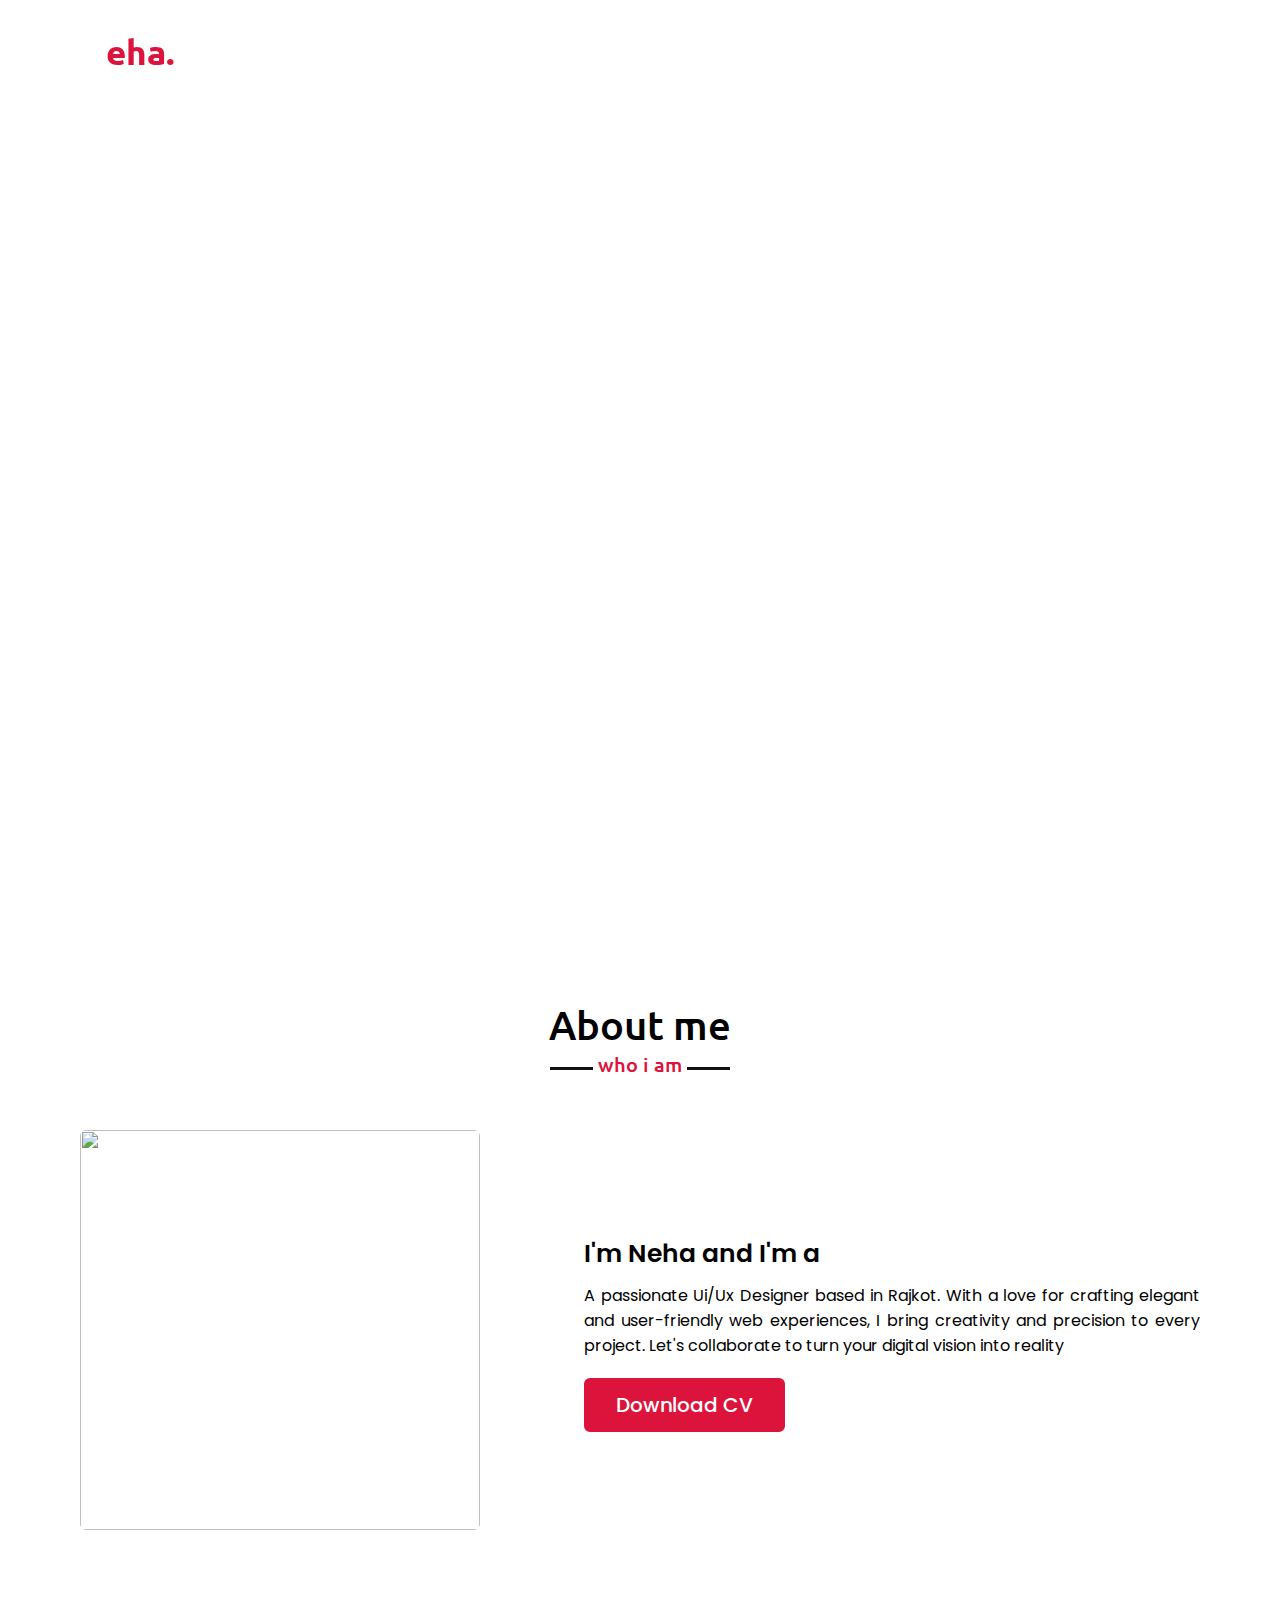
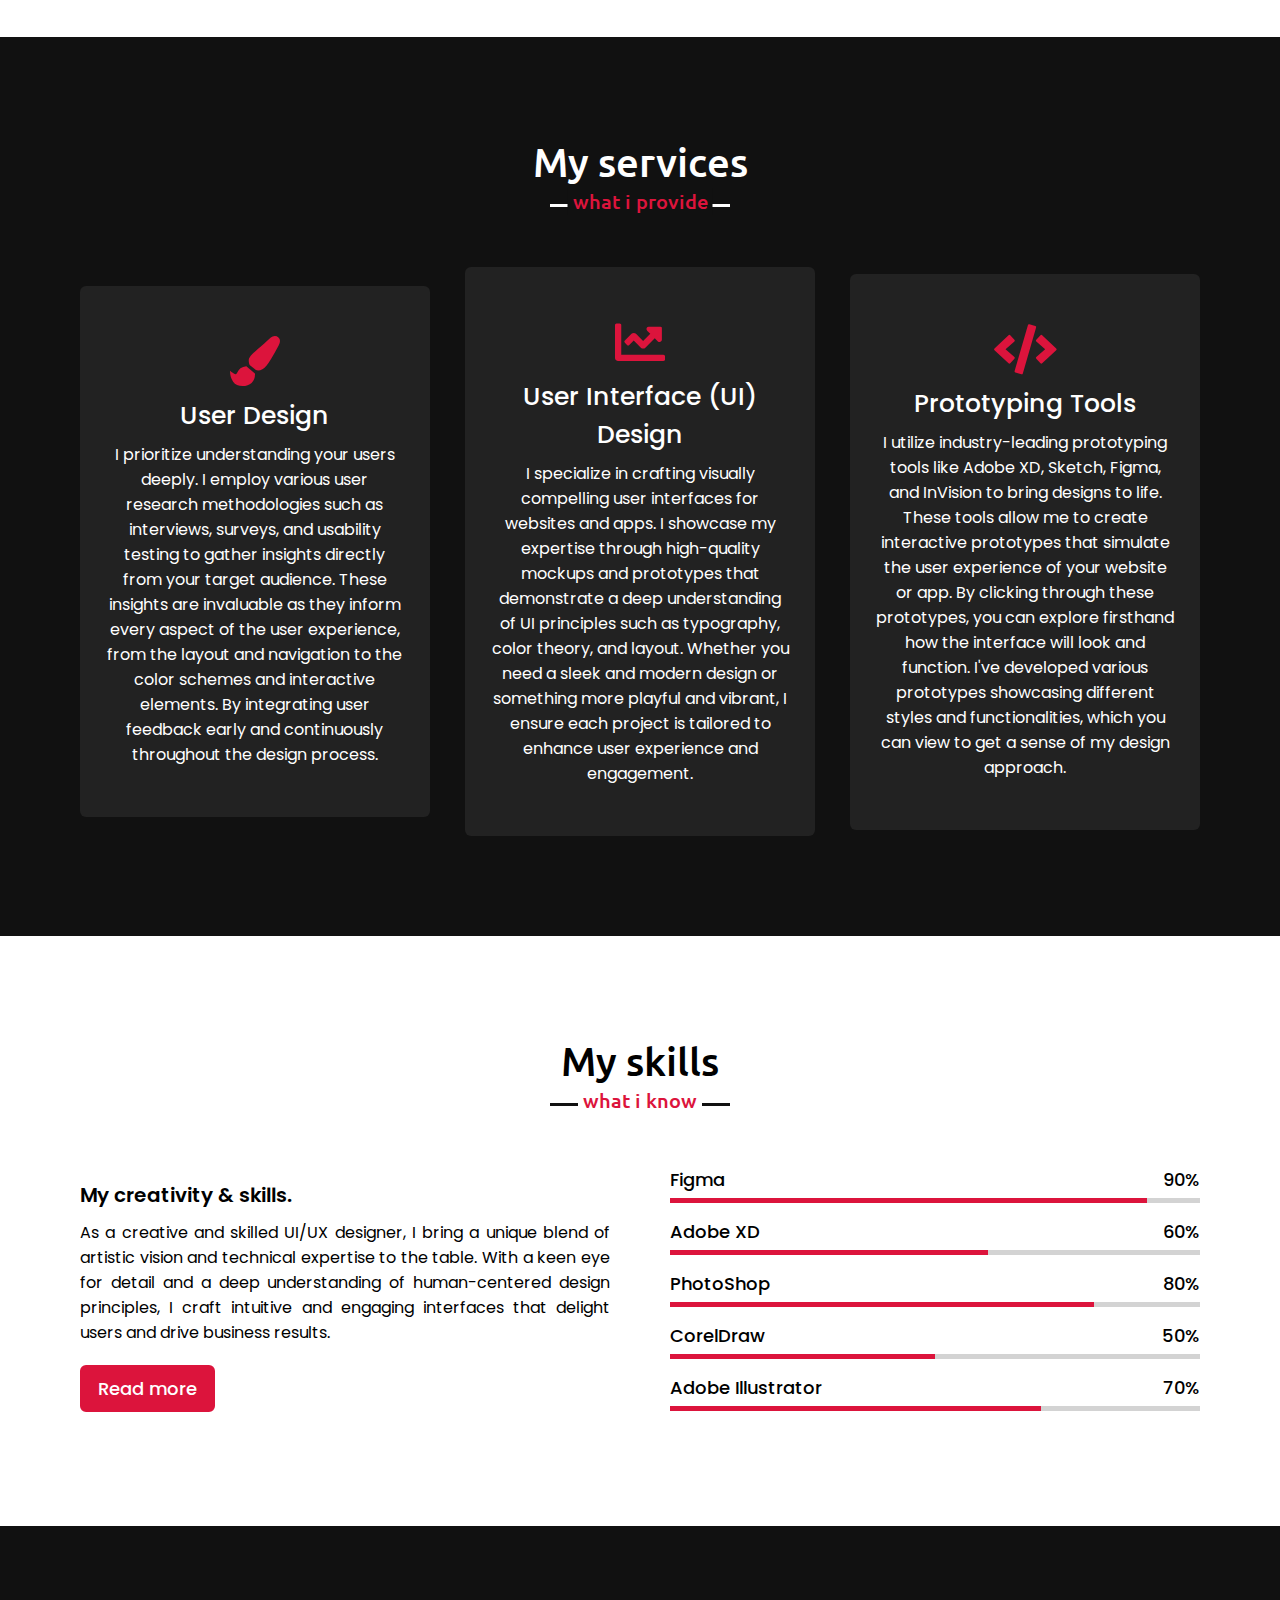
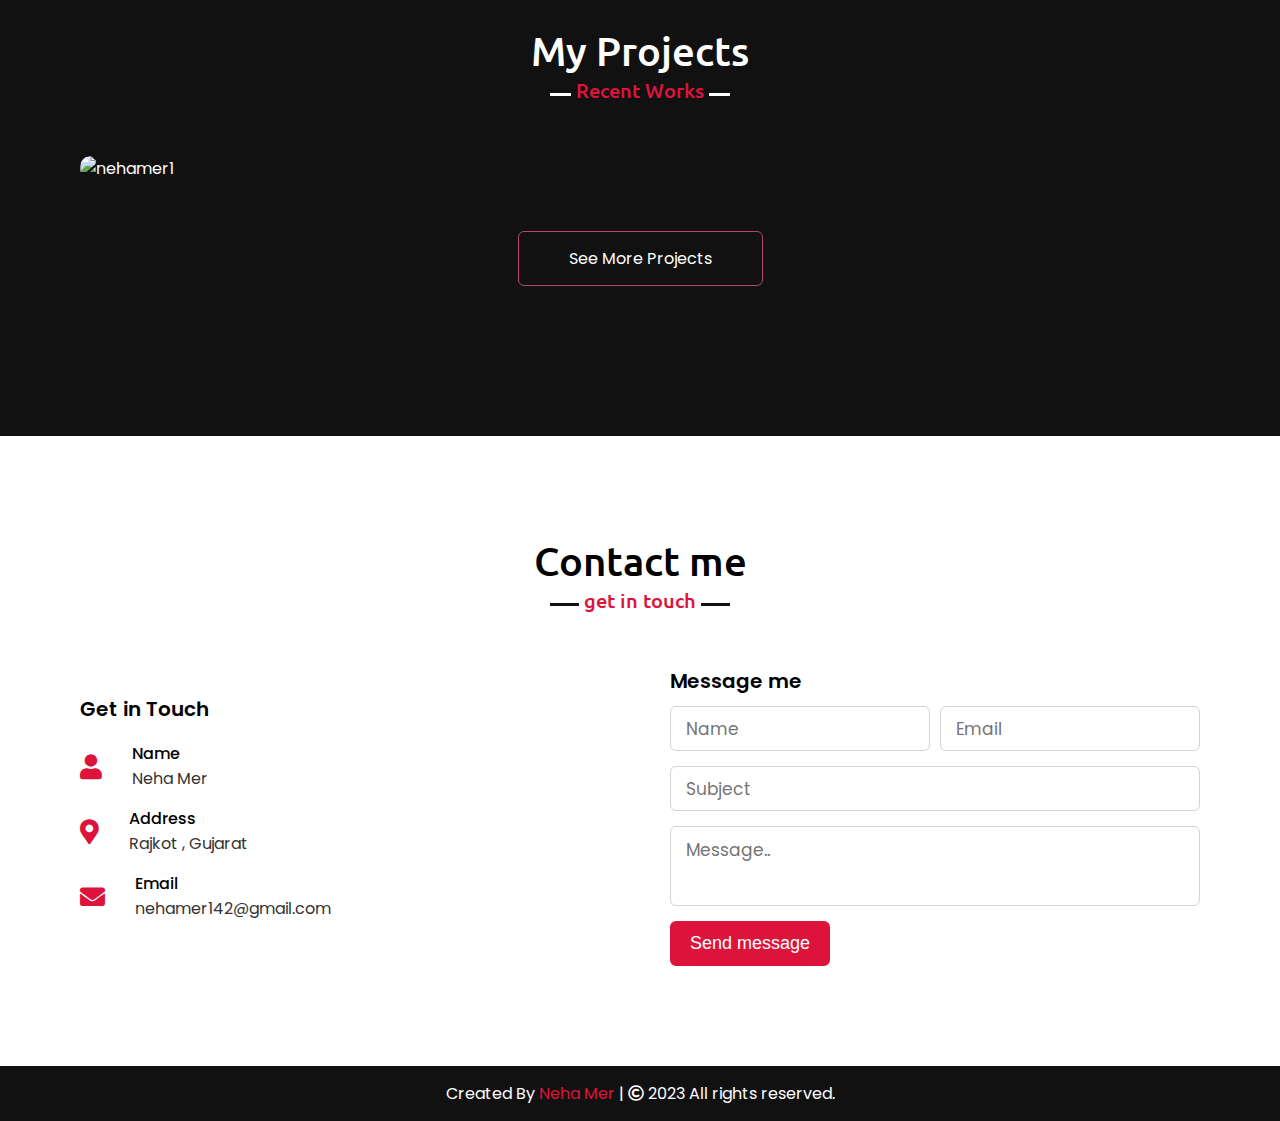
==== index.html @ 65803ea8 "UPLOAD FILES" ====
<!DOCTYPE html>
<html lang="en">
<head>
    <meta charset="UTF-8">
    <meta name="viewport" content="width=device-width, initial-scale=1.0">
    <title>Personal Portfolio Website</title>
    <link rel="stylesheet" href="style.css">
    <link rel="stylesheet" href="https://cdnjs.cloudflare.com/ajax/libs/font-awesome/5.15.3/css/all.min.css"/>
    <script src="https://code.jquery.com/jquery-3.5.1.min.js"></script>
    <script src="https://cdnjs.cloudflare.com/ajax/libs/typed.js/2.0.11/typed.min.js"></script>
    <script src="https://cdnjs.cloudflare.com/ajax/libs/waypoints/4.0.1/jquery.waypoints.min.js"></script>
    <script src="https://cdnjs.cloudflare.com/ajax/libs/OwlCarousel2/2.3.4/owl.carousel.min.js"></script>
    <link rel="stylesheet" href="https://cdnjs.cloudflare.com/ajax/libs/OwlCarousel2/2.3.4/assets/owl.carousel.min.css"/>

</head>
<body>
    <div class="scroll-up-btn">
        <i class="fas fa-angle-up"></i>
    </div>
    <nav class="navbar">
        <div class="max-width">
            <div class="logo"><a href="#">N<span>eha.</span></a></div>
            <ul class="menu">
                <li><a href="#home" class="menu-btn">Home</a></li>
                <li><a href="#about" class="menu-btn">About</a></li>
                <li><a href="#services" class="menu-btn">Services</a></li>
                <li><a href="#skills" class="menu-btn">Skills</a></li>
                <li><a href="#teams" class="menu-btn">Projects</a></li>
                <li><a href="#contact" class="menu-btn">Contact</a></li>
            </ul>
            <div class="menu-btn">
                <i class="fas fa-bars"></i>
            </div>
        </div>
    </nav>

    <!-- home section start -->
    <section class="home" id="home">
        <div class="max-width">
            <div class="home-content">
                <div class="text-1">Hello, my name is</div>
                <div class="text-2">Neha Mer</div>
                <div class="text-3">And I'm a <span class="typing"></span></div>
                <!-- <a href="#">Hire me</a> -->
            </div>
        </div>
    </section>

    <!-- about section start -->
    <section class="about" id="about">
        <div class="max-width">
            <h2 class="title">About me</h2>
            <div class="about-content">
                <div class="column left">
                    <img src="images/NEHA-PROFILE.jpg" alt="">
                </div>
                <div class="column right">
                    <div class="text">I'm Neha and I'm a <span class="typing-2"></span></div>
                    <p>A passionate Ui/Ux Designer based in Rajkot. With a love for crafting elegant and user-friendly web experiences, I bring creativity and precision to every project. Let's collaborate to turn your digital vision
                        into reality</p>
                    <a href="images/NEHA_MER-PROFILE.pdf">Download CV</a>
                </div>
            </div>
        </div>
    </section>

    <!-- services section start -->
    <section class="services" id="services">
        <div class="max-width">
            <h2 class="title">My services</h2>
            <div class="serv-content">
                <div class="card">
                    <div class="box">
                        <i class="fas fa-paint-brush"></i>
                        <div class="text">User Design</div>
                        <p>I prioritize understanding your users deeply. I employ various user research methodologies such as interviews, surveys, 
                            and usability testing to gather insights directly from your target audience. 
                            These insights are invaluable as they inform every aspect of the user experience,
                             from the layout and navigation to the color schemes and interactive elements. By integrating user feedback early and continuously throughout the design process.</p>
                    </div>
                </div>
                <div class="card">
                    <div class="box">
                        <i class="fas fa-chart-line"></i>
                        <div class="text">User Interface (UI) Design</div>
                        <p>I specialize in crafting visually compelling user interfaces for websites and apps. I showcase my expertise through high-quality mockups and prototypes that demonstrate a deep understanding of UI principles such as typography, color theory, and layout. Whether you need a sleek and modern design or something more playful and vibrant, I ensure each project is tailored to enhance user experience and engagement. </p>
                    </div>
                </div>
                <div class="card">
                    <div class="box">
                        <i class="fas fa-code"></i>
                        <div class="text">Prototyping Tools</div>
                        <p> I utilize industry-leading prototyping tools like Adobe XD, Sketch, Figma, and InVision to bring designs to life. These tools allow me to create interactive prototypes that simulate the user experience of your website or app.
                            By clicking through these prototypes, you can explore firsthand how the interface will look and function. I've developed various prototypes showcasing different styles and functionalities, which you can view to get a sense of my design approach.</p>
                    </div>
                </div>
               </div>
            </div>
        </div>
    </section>

    <!-- skills section start -->
    <section class="skills" id="skills">
        <div class="max-width">
            <h2 class="title">My skills</h2>
            <div class="skills-content">
                <div class="column left">
                    <div class="text">My creativity & skills.</div>
                    <p>As a creative and skilled UI/UX designer, I bring a unique blend of artistic vision and technical expertise to the table. With a keen eye for detail and a deep understanding of human-centered design principles, I craft intuitive and engaging interfaces that delight users and drive business results.</p>
                    <a href="#">Read more</a>
                </div> 
                <div class="column right">
                    <div class="bars">
                        <div class="info">
                            <span>Figma</span>
                            <span>90%</span>
                        </div>
                        <div class="line html"></div>
                    </div>
                    <div class="bars">
                        <div class="info">
                            <span>Adobe XD</span>
                            <span>60%</span>
                        </div>
                        <div class="line css"></div>
                    </div>
                    <div class="bars">
                        <div class="info">
                            <span>PhotoShop</span>
                            <span>80%</span>
                        </div>
                        <div class="line js"></div>
                    </div>
                    <div class="bars">
                        <div class="info">
                            <span>CorelDraw</span>
                            <span>50%</span>
                        </div>
                        <div class="line php"></div>
                    </div>
                    <div class="bars">
                        <div class="info">
                            <span>Adobe Illustrator</span>
                            <span>70%</span>
                        </div>
                        <div class="line mysql"></div>
                    </div>
                </div>
            </div>
        </div>
    </section>

    <!-- project section start -->
      <section class="teams" id="teams">
        <div class="max-width">
            <h2 class="title">My Projects</h2>
            <!-- <div class="carousel owl-carousel">
                <div class="card">
                    <div class="box">
                        <img src="images/school.jpeg" alt="">
                        <div class="text">School Website Template</div>
                        <p>Click Here to show project.</p>
                    </div>
                </div>
                <div class="card">
                    <div class="box">
                        <img src="images/Homechef.jpeg" alt="">
                        <div class="text">HomeChef Mobile App</div>
                        <p>Click Here to show project.</p>
                    </div>
                </div>
                <div class="card">
                    <div class="box">
                        <img src="images/weather.jpeg" alt="">
                        <div class="text">Weather Mobile App</div>
                        <p>Click Here to show project.</p>
                    </div>
                </div>

                <div class="card">
                    <div class="box">
                        <img src="images/travel.jpeg" alt="">
                        <div class="text">Travelog Website Design</div>
                        <p>Click Here to show project.</p>
                    </div>
                </div>

                <div class="card">
                    <div class="box">
                        <img src="images/insta M.jpeg" alt="">
                        <div class="text">Instagram Clone Mobile App</div>
                        <p>Click Here to show project.</p>
                    </div>
                </div>

                <div class="card">
                    <div class="box">
                        <img src="images/file_Mockup.jpeg" alt="">
                        <div class="text">File Manager Mobile App</div>
                        <p>Click Here to show project.</p>
                    </div>
                </div>

                <div class="card">
                    <div class="box">
                        <img src="images/landingpage.jpeg" alt="">
                        <div class="text">Travel Landing Page</div>
                        <p>Click Here to show project.</p>
                    </div>
                </div> -->


                <div class="work-list">
                    <div class="work">
                        <img src="images/PORT/BUSINESSCARD.png" alt="nehamer1">
                        <div class="layer">
                            <h3><a href="Projects.html"></a> PHOTOSHOP PROJECTS</h3>
                           
                        </div>
                    </div>
                    <div class="work">
                        <img src="images/PORT/ILL/CANADA.png" alt="">
                        <div class="layer">
                            <h3><a href="Projects.html"></a>ADOBE ILLUSTRATOR PROJECTS</h3>
                            
                        </div>
                    </div>
                    <div class="work">
                        <img src="images/file_Mockup.jpeg" alt="">
                        <div class="layer">
                            <h3><a href="Projects.html"></a>FIGMA PROJECTS </h3>
                            
                        </div>
                    </div>
                </div>
                <a href="Projects.html" target="_blank" class="btn">See More Projects</a>
            </div>
                
               
            </div>
        </div>
    </section>  

    <!-- contact section start -->
    <section class="contact" id="contact">
        <div class="max-width">
            <h2 class="title">Contact me</h2>
            <div class="contact-content">
                <div class="column left">
                    <div class="text">Get in Touch</div>
                    <!-- <p>Lorem, ipsum dolor sit amet consectetur adipisicing elit. Dignissimos harum corporis fuga corrupti. Doloribus quis soluta nesciunt veritatis vitae nobis?</p> -->
                    <div class="icons">
                        <div class="row">
                            <i class="fas fa-user"></i>
                            <div class="info">
                                <div class="head">Name</div>
                                <div class="sub-title">Neha Mer</div>
                            </div>
                        </div>
                        <div class="row">
                            <i class="fas fa-map-marker-alt"></i>
                            <div class="info">
                                <div class="head">Address</div>
                                <div class="sub-title">Rajkot , Gujarat</div>
                            </div>
                        </div>
                        <div class="row">
                            <i class="fas fa-envelope"></i>
                            <div class="info">
                                <div class="head">Email</div>
                                <div class="sub-title">nehamer142@gmail.com</div>
                            </div>
                        </div>
                    </div>
                </div>
                <div class="column right">
                    <div class="text">Message me</div>
                    <form name="submit-to-google-sheet">
                        <div class="fields">
                            <div class="field name">
                                <input type="text" name="name" placeholder="Name" required>
                            </div>
                            <div class="field email">
                                <input type="email" name="email" placeholder="Email" required>
                            </div>
                        </div>
                        <div class="field">
                            <input type="text" name="subject" placeholder="Subject" required>
                        </div>
                        <div class="field textarea">
                            <textarea name="msg" cols="30" rows="10" placeholder="Message.." required></textarea>
                        </div>
                        <div class="button-area">
                            <button type="submit">Send message</button>
                        </div>
                    </form>
                </div>
            </div>
        </div>
    </section>

    <!-- footer section start -->
    <footer>
        <span>Created By <a href="">Neha Mer</a> | <span class="far fa-copyright"></span> 2023 All rights reserved.</span>
    </footer>

    <script src="script.js"></script>
    <script>
        const scriptURL = 'https://script.google.com/macros/s/AKfycbx9KCAohNTqaZGosoQh_d7rywT_AVhth2XgjEk4Aojrrw5KRlVDUwR_ruDy-Goc1YJQIQ/exec'
        const form = document.forms['submit-to-google-sheet']
      
        form.addEventListener('submit', e => {
          e.preventDefault()
          fetch(scriptURL, { method: 'POST', body: new FormData(form)})
            .then(response => console.log('Success!', response))
            .catch(error => console.error('Error!', error.message))
        })
      </script>
</body>
</html>
---- style.css ----
/*  import google fonts */
@import url('https://fonts.googleapis.com/css2?family=Poppins:wght@400;500;600;700&family=Ubuntu:wght@400;500;700&display=swap');

*{
    margin: 0;
    padding: 0;
    box-sizing: border-box;
    text-decoration: none;
}
html{
    scroll-behavior: smooth;
}

/* custom scroll bar */
::-webkit-scrollbar {
    width: 10px;
}
::-webkit-scrollbar-track {
    background: #f1f1f1;
}
::-webkit-scrollbar-thumb {
    background: #888;
}

::-webkit-scrollbar-thumb:hover {
    background: #555;
}

/* all similar content styling codes */
section{
    padding: 100px 0;
}
.max-width{
    max-width: 1300px;
    padding: 0 80px;
    margin: auto;
}
.about, .services, .skills, .teams, .contact, footer{
    font-family: 'Poppins', sans-serif;
}
.about .about-content,
.services .serv-content,
.skills .skills-content,
.contact .contact-content{
    display: flex;
    flex-wrap: wrap;
    align-items: center;
    justify-content: space-between;
}
section .title{
    position: relative;
    text-align: center;
    font-size: 40px;
    font-weight: 500;
    margin-bottom: 60px;
    padding-bottom: 20px;
    font-family: 'Ubuntu', sans-serif;
}




section .ttitle{
    position: relative;
    text-align: center;
    font-size: 40px;
    font-weight: 500;
    margin-bottom: 60px;
    padding-bottom: 20px;
    padding-top: 50px;
    font-family: 'Ubuntu', sans-serif;
}



section .title::before{
    content: "";
    position: absolute;
    bottom: 0px;
    left: 50%;
    width: 180px;
    height: 3px;
    background: #111;
    transform: translateX(-50%);
}
section .title::after{
    position: absolute;
    bottom: -8px;
    left: 50%;
    font-size: 20px;
    color: crimson;
    padding: 0 5px;
    background: #fff;
    transform: translateX(-50%);
}

/* navbar styling */
.navbar{
    position: fixed;
    width: 100%;
    z-index: 999;
    padding: 30px 0;
    font-family: 'Ubuntu', sans-serif;
    transition: all 0.3s ease;
}
.navbar.sticky{
    padding: 15px 0;
    background: crimson;
}
.navbar .max-width{
    display: flex;
    align-items: center;
    justify-content: space-between;
}
.navbar .logo a{
    color: #fff;
    font-size: 35px;
    font-weight: 600;
}
.navbar .logo a span{
    color: crimson;
    transition: all 0.3s ease;
}
.navbar.sticky .logo a span{
    color: #fff;
}
.navbar .menu li{
    list-style: none;
    display: inline-block;
}
.navbar .menu li a{
    display: block;
    color: #fff;
    font-size: 18px;
    font-weight: 500;
    margin-left: 25px;
    transition: color 0.3s ease;
}
.navbar .menu li a:hover{
    color: crimson;
}
.navbar.sticky .menu li a:hover{
    color: #fff;
}

/* menu btn styling */
.menu-btn{
    color: #fff;
    font-size: 23px;
    cursor: pointer;
    display: none;
}
.scroll-up-btn{
    position: fixed;
    height: 45px;
    width: 42px;
    background: crimson;
    right: 30px;
    bottom: 10px;
    text-align: center;
    line-height: 45px;
    color: #fff;
    z-index: 9999;
    font-size: 30px;
    border-radius: 6px;
    border-bottom-width: 2px;
    cursor: pointer;
    opacity: 0;
    pointer-events: none;
    transition: all 0.3s ease;
}
.scroll-up-btn.show{
    bottom: 30px;
    opacity: 1;
    pointer-events: auto;
}
.scroll-up-btn:hover{
    filter: brightness(90%);
}


/* home section styling */
.home{
    display: flex;
    background: url("images/NEHA\ FULL-BACK.jpg") no-repeat center;
    height: 100vh;
    color: #fff;
    min-height: 500px;
    background-size: cover;
    background-attachment: fixed;
    font-family: 'Ubuntu', sans-serif;
}




.phome{

    background-color: #000000;
 
    color: #000000;
    
    background-size: cover;
 
    font-family: 'Ubuntu', sans-serif;
}






.home .max-width{
  width: 100%;
  display: flex;
}
.home .max-width .row{
  margin-right: 0;
}
.home .home-content .text-1{
    font-size: 27px;
}
.home .home-content .text-2{
    font-size: 75px;
    font-weight: 600;
    margin-left: -3px;
}
.home .home-content .text-3{
    font-size: 40px;
    margin: 5px 0;
}
.home .home-content .text-3 span{
    color: crimson;
    font-weight: 500;
}
.home .home-content a{
    display: inline-block;
    background: crimson;
    color: #fff;
    font-size: 25px;
    padding: 12px 36px;
    margin-top: 20px;
    font-weight: 400;
    border-radius: 6px;
    border: 2px solid crimson;
    transition: all 0.3s ease;
}
.home .home-content a:hover{
    color: crimson;
    background: none;
}

/* about section styling */
.about .title::after{
    content: "who i am";
}
.about .about-content .left{
    width: 45%;
}
.about .about-content .left img{
    height: 400px;
    width: 400px;
    object-fit: cover;
    border-radius: 6px;
}
.about .about-content .right{
    width: 55%;
}
.about .about-content .right .text{
    font-size: 25px;
    font-weight: 600;
    margin-bottom: 10px;
}
.about .about-content .right .text span{
    color: crimson;
}
.about .about-content .right p{
    text-align: justify;
}
.about .about-content .right a{
    display: inline-block;
    background: crimson;
    color: #fff;
    font-size: 20px;
    font-weight: 500;
    padding: 10px 30px;
    margin-top: 20px;
    border-radius: 6px;
    border: 2px solid crimson;
    transition: all 0.3s ease;
}
.about .about-content .right a:hover{
    color: crimson;
    background: none;
}

/* services section styling */
.services, .teams{
    color:#fff;
    background: #111;
}
.services .title::before,
.teams .title::before{
    background: #fff;
}
.services .title::after,
.teams .title::after{
    background: #111;
    content: "what i provide";
}
.services .serv-content .card{
    width: calc(33% - 20px);
    background: #222;
    text-align: center;
    border-radius: 6px;
    padding: 50px 25px;
    cursor: pointer;
    transition: all 0.3s ease;
}
.services .serv-content .card:hover{
    background: crimson;
}
.services .serv-content .card .box{
    transition: all 0.3s ease;
}
.services .serv-content .card:hover .box{
    transform: scale(1.05);
}
.services .serv-content .card i{
    font-size: 50px;
    color: crimson;
    transition: color 0.3s ease;
}
.services .serv-content .card:hover i{
    color: #fff;
}
.services .serv-content .card .text{
    font-size: 25px;
    font-weight: 500;
    margin: 10px 0 7px 0;
}

/* skills section styling */

.skills .title::after{
    content: "what i know";
}
.skills .skills-content .column{
    width: calc(50% - 30px);
}
.skills .skills-content .left .text{
    font-size: 20px;
    font-weight: 600;
    margin-bottom: 10px;
}
.skills .skills-content .left p{
    text-align: justify;
}
.skills .skills-content .left a{
    display: inline-block;
    background: crimson;
    color: #fff;
    font-size: 18px;
    font-weight: 500;
    padding: 8px 16px;
    margin-top: 20px;
    border-radius: 6px;
    border: 2px solid crimson;
    transition: all 0.3s ease;
}
.skills .skills-content .left a:hover{
    color: crimson;
    background: none;
}
.skills .skills-content .right .bars{
    margin-bottom: 15px;
}
.skills .skills-content .right .info{
    display: flex;
    margin-bottom: 5px;
    align-items: center;
    justify-content: space-between;
}
.skills .skills-content .right span{
    font-weight: 500;
    font-size: 18px;
}
.skills .skills-content .right .line{
    height: 5px;
    width: 100%;
    background: lightgrey;
    position: relative;
}
.skills .skills-content .right .line::before{
    content: "";
    position: absolute;
    height: 100%;
    left: 0;
    top: 0;
    background: crimson;
}
.skills-content .right .html::before{
    width: 90%;
}
.skills-content .right .css::before{
    width: 60%;
}
.skills-content .right .js::before{
    width: 80%;
}
.skills-content .right .php::before{
    width: 50%;
}
.skills-content .right .mysql::before{
    width: 70%;
}

/* teams section styling */

.work-list {
    display: grid;
    grid-template-columns: repeat(auto-fit, minmax(250px, 1fr));
    grid-gap: 40px;
    margin-top: 50px;
    overflow: hidden;
}

.work {
    position: relative;
    overflow: hidden;
    border-radius: 10px;
}

.work img {
    width: 100%;
    border-radius: 10px;
    display: block;
    transition: transform 0.5s;
}

.layer {
    width: 100%;
    height: 0;
    position: absolute;
    background: linear-gradient(rgba(0, 0, 0, 0.6), #ff004f);
    border-radius: 10px;
    left: 0;
    bottom: 0;
    overflow: hidden;
    display: flex;
    align-items: center;
    justify-content: center;
    flex-direction: column;
    text-align: center;
    padding: 0 40px;
    font-size: 14px;
    transition: 0.5s;
}

.layer h3 {
    font-weight: 500;
    margin-bottom: 20px;
}

.layer a {
    margin-top: 20px;
    color: #ff004f;
    text-decoration: none;
    font-size: 18px;
    background: #fff;
    line-height: 50px;
    width: 50px;
    height: 50px;
    border-radius: 50%;
    text-align: center;
}

.work:hover img {
    transform: scale(1.1);
}

.work:hover .layer {
    height: 100%;
}

.btn {
    display: block;
    margin: 50px auto;
    width: fit-content;
    border: 1px solid #b54769;
    text-decoration: none;
    color: #fff;
    padding: 14px 50px;
    border-radius: 6px;
    transition: 0.6s;
}

.btn:hover {
    background: #ff004f;
}




.teams .title::after{
    content: "Recent Works";
}
.teams .carousel .card{
    background: #222;
    border-radius: 6px;
    padding: 25px 35px;
    text-align: center;
    overflow: hidden;
    transition: all 0.3s ease;
}
.teams .carousel .card:hover{
    background: crimson;
}
.teams .carousel .card .box{
    display: flex;
    flex-direction: column;
    align-items: center;
    justify-content: center;
    transition: all 0.3s ease;
}
.teams .carousel .card:hover .box{
    transform: scale(1.05);
}
.teams .carousel .card .text{
    font-size: 25px;
    font-weight: 500;
    margin: 10px 0 7px 0;
}
.teams .carousel .card img{
    height: 150px;
    width: 150px;
    object-fit: cover;
    border-radius: 50%;
    border: 5px solid crimson;
    transition: all 0.3s ease;
}
.teams .carousel .card:hover img{
    border-color: #fff;
}
.owl-dots{
    text-align: center;
    margin-top: 20px;
}
.owl-dot{
    height: 13px;
    width: 13px;
    margin: 0 5px;
    outline: none!important;
    border-radius: 50%;
    border: 2px solid crimson!important;
    transition: all 0.3s ease;
}
.owl-dot.active{
    width: 35px;
    border-radius: 14px;
}
.owl-dot.active,
.owl-dot:hover{
    background: crimson!important;
}

/* contact section styling */
.contact .title::after{
    content: "get in touch";
}
.contact .contact-content .column{
    width: calc(50% - 30px);
}
.contact .contact-content .text{
    font-size: 20px;
    font-weight: 600;
    margin-bottom: 10px;
}
.contact .contact-content .left p{
    text-align: justify;
}
.contact .contact-content .left .icons{
    margin: 10px 0;
}
.contact .contact-content .row{
    display: flex;
    height: 65px;
    align-items: center;
}
.contact .contact-content .row .info{
    margin-left: 30px;
}
.contact .contact-content .row i{
    font-size: 25px;
    color: crimson;
}
.contact .contact-content .info .head{
    font-weight: 500;
}
.contact .contact-content .info .sub-title{
    color: #333;
}
.contact .right form .fields{
    display: flex;
}
.contact .right form .field,
.contact .right form .fields .field{
    height: 45px;
    width: 100%;
    margin-bottom: 15px;
}
.contact .right form .textarea{
    height: 80px;
    width: 100%;
}
.contact .right form .name{
    margin-right: 10px;
}
.contact .right form .field input,
.contact .right form .textarea textarea{
    height: 100%;
    width: 100%;
    border: 1px solid lightgrey;
    border-radius: 6px;
    outline: none;
    padding: 0 15px;
    font-size: 17px;
    font-family: 'Poppins', sans-serif;
    transition: all 0.3s ease;
}
.contact .right form .field input:focus,
.contact .right form .textarea textarea:focus{
    border-color: #b3b3b3;
}
.contact .right form .textarea textarea{
  padding-top: 10px;
  resize: none;
}
.contact .right form .button-area{
  display: flex;
  align-items: center;
}
.right form .button-area button{
  color: #fff;
  display: block;
  width: 160px!important;
  height: 45px;
  outline: none;
  font-size: 18px;
  font-weight: 500;
  border-radius: 6px;
  cursor: pointer;
  flex-wrap: nowrap;
  background: crimson;
  border: 2px solid crimson;
  transition: all 0.3s ease;
}
.right form .button-area button:hover{
  color: crimson;
  background: none;
}
/* footer section styling */
footer{
    background: #111;
    padding: 15px 23px;
    color: #fff;
    text-align: center;
}
footer span a{
    color: crimson;
    text-decoration: none;
}
footer span a:hover{
    text-decoration: underline;
}


/* responsive media query start */
@media (max-width: 1104px) {
    .about .about-content .left img{
        height: 350px;
        width: 350px;
    }
}
@media (max-width: 733px) {
    .home {
        background-image: url(images/NEHA\ FULL-BACK.jpg);
        background-size: cover;
        background-position: center;
    }}

@media (max-width: 991px) {
    .max-width{
        padding: 0 50px;
    }
}


@media (max-width: 947px){
    .menu-btn{
        display: block;
        z-index: 999;
    }
    .menu-btn i.active:before{
        content: "\f00d";
    }
    .navbar .menu{
        position: fixed;
        height: 100vh;
        width: 100%;
        left: -100%;
        top: 0;
        background: #111;
        text-align: center;
        padding-top: 80px;
        transition: all 0.3s ease;
    }
    .navbar .menu.active{
        left: 0;
    }
    .navbar .menu li{
        display: block;
    }
    .navbar .menu li a{
        display: inline-block;
        margin: 20px 0;
        font-size: 25px;
    }
    .home .home-content .text-2{
        font-size: 30px;
    }
    .home .home-content .text-3{
        font-size: 30px;
    }
    .home .home-content a{
        font-size: 23px;
        padding: 10px 30px;
    }
    .max-width{
        max-width: 930px;
    }
    .about .about-content .column{
        width: 100%;
    }
    .about .about-content .left{
        display: flex;
        justify-content: center;
        margin: 0 auto 60px;
    }
    .about .about-content .right{
        flex: 100%;
    }
    .services .serv-content .card{
        width: calc(50% - 10px);
        margin-bottom: 20px;
    }
    .skills .skills-content .column,
    .contact .contact-content .column{
        width: 100%;
        margin-bottom: 35px;
    }
}

@media (max-width: 690px) {
    .max-width{
        padding: 0 23px;
    }
    .home .home-content .text-2{
        font-size: 60px;
    }
    .home .home-content .text-3{
        font-size: 32px;
    }
    .home .home-content a{
        font-size: 20px;
    }
    .services .serv-content .card{
        width: 100%;
    }
}

@media (max-width: 500px) {
    .home .home-content .text-2{
        font-size: 30px;
    }
    .home .home-content .text-3{
        font-size: 27px;
    }
    .about .about-content .right .text,
    .skills .skills-content .left .text{
        font-size: 19px;
    }
    .contact .right form .fields{
        flex-direction: column;
    }
    .contact .right form .name,
    .contact .right form .email{
        margin: 0;
    }
    .right form .error-box{
       width: 150px;
    }
    .scroll-up-btn{
        right: 15px;
        bottom: 15px;
        height: 38px;
        width: 35px;
        font-size: 23px;
        line-height: 38px;
    }
}
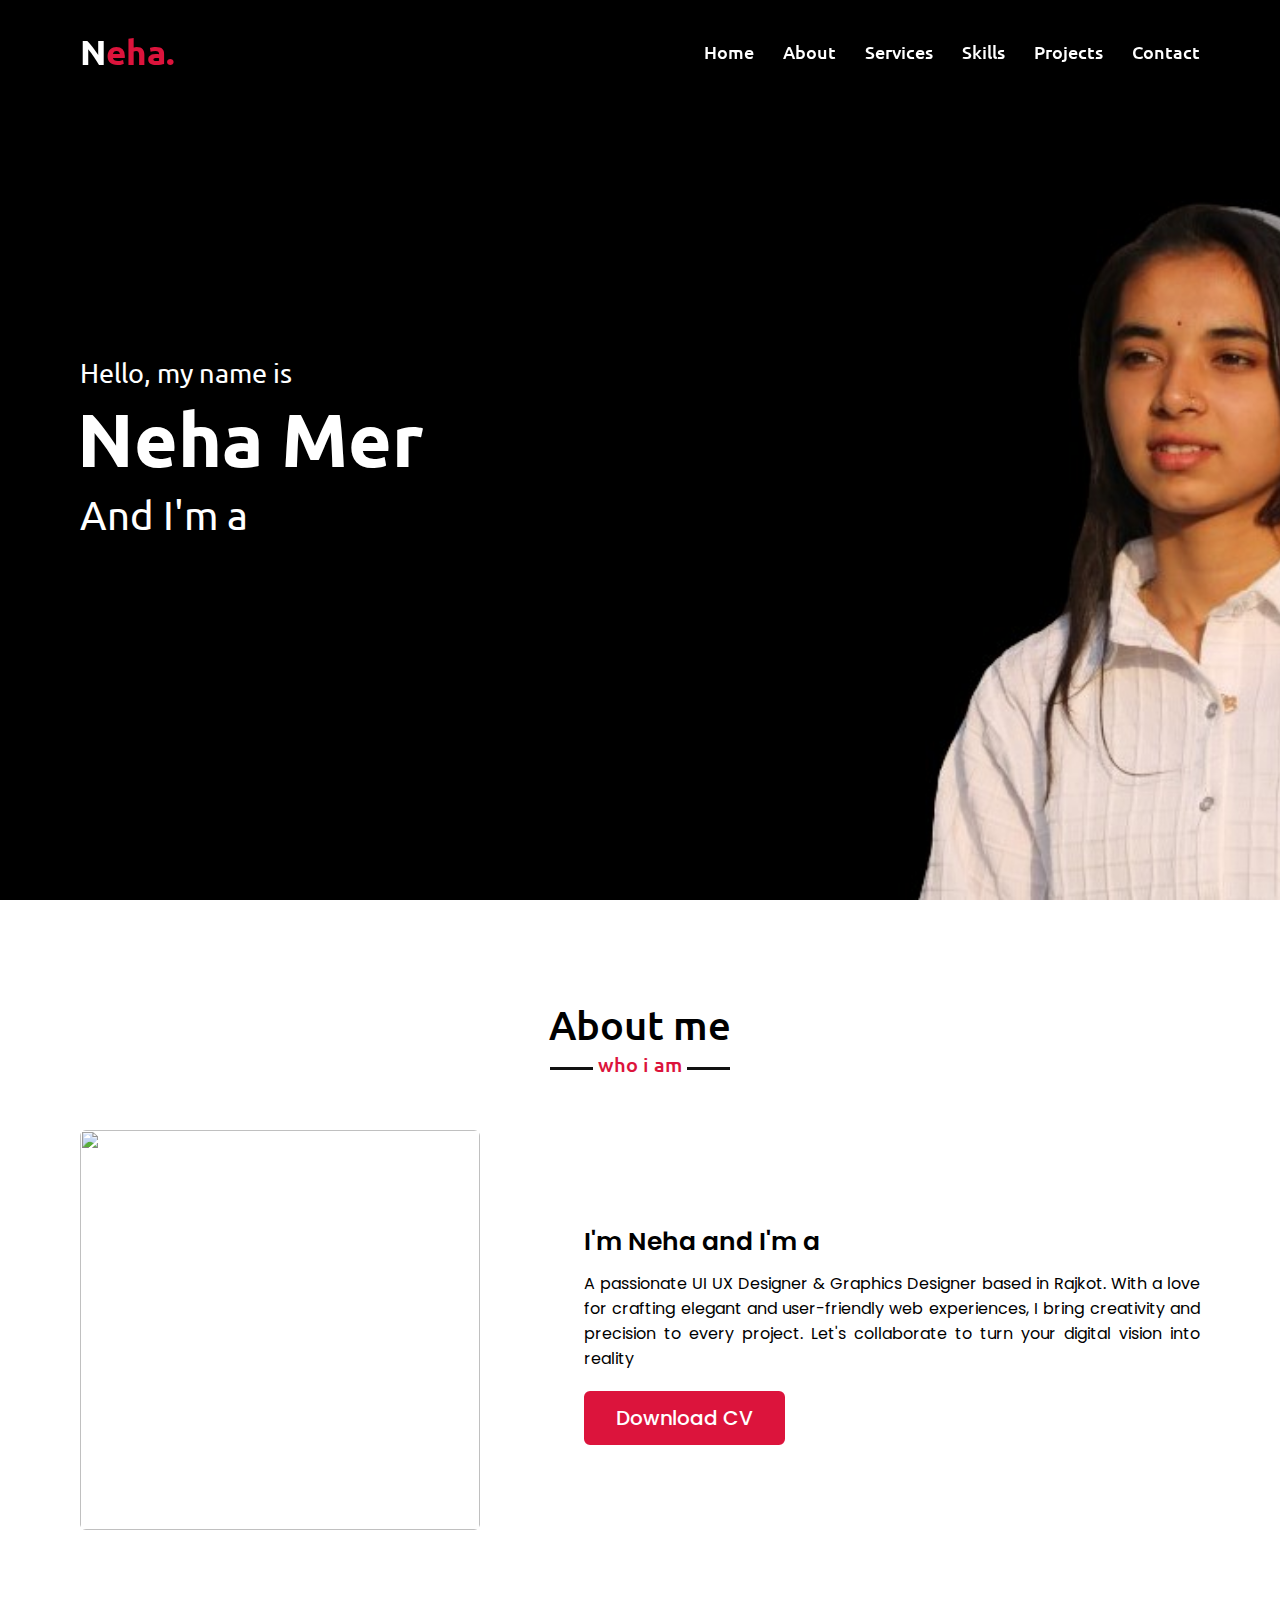
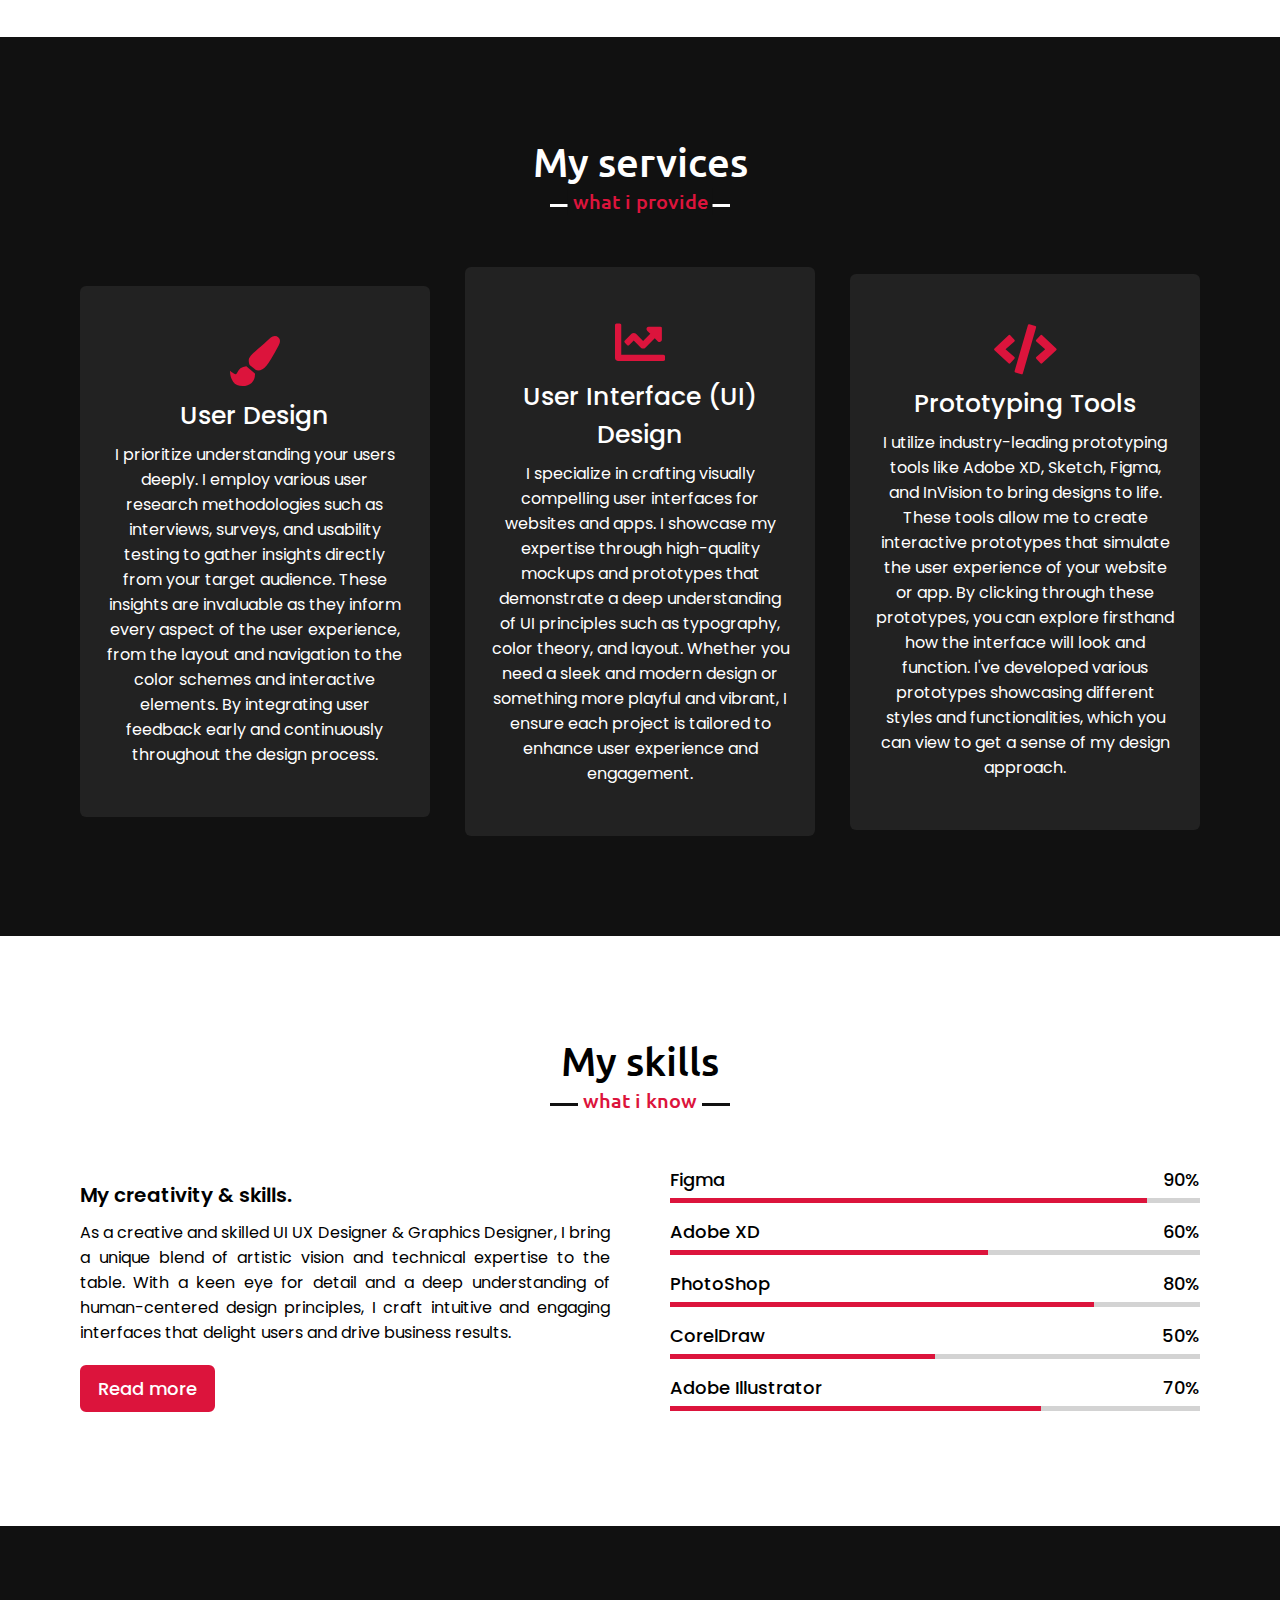
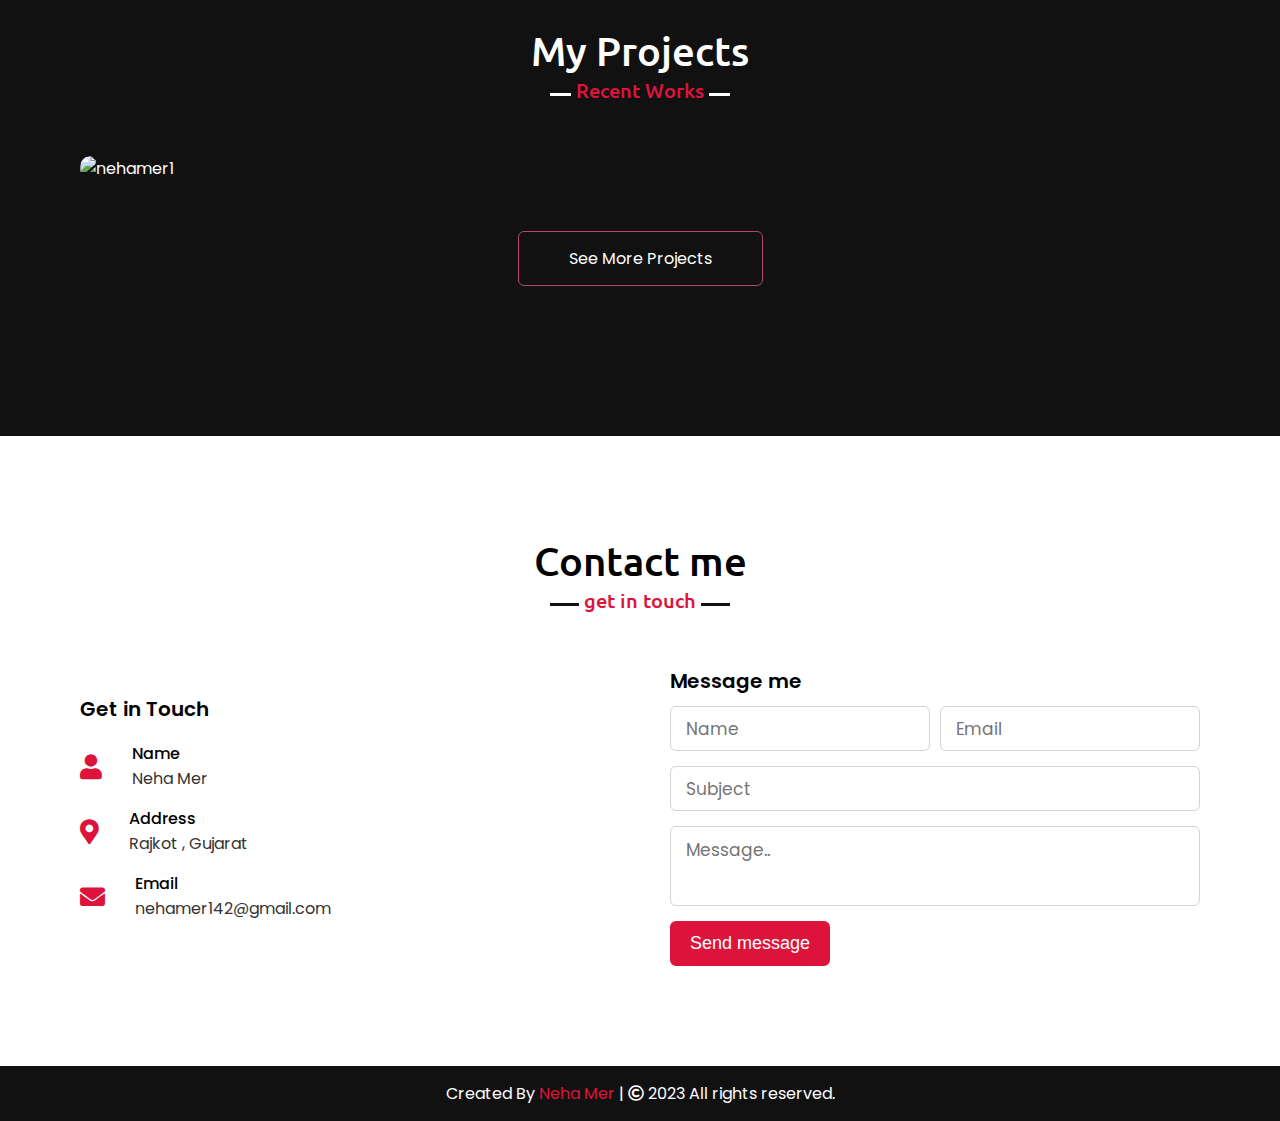
==== commit 400c0cc2: "Update index.html" ====
--- a/index.html
+++ b/index.html
@@ -56,7 +56,7 @@
                 </div>
                 <div class="column right">
                     <div class="text">I'm Neha and I'm a <span class="typing-2"></span></div>
-                    <p>A passionate Ui/Ux Designer based in Rajkot. With a love for crafting elegant and user-friendly web experiences, I bring creativity and precision to every project. Let's collaborate to turn your digital vision
+                    <p>A passionate UI UX Designer & Graphics Designer based in Rajkot. With a love for crafting elegant and user-friendly web experiences, I bring creativity and precision to every project. Let's collaborate to turn your digital vision
                         into reality</p>
                     <a href="images/NEHA_MER-PROFILE.pdf">Download CV</a>
                 </div>
@@ -106,7 +106,7 @@
             <div class="skills-content">
                 <div class="column left">
                     <div class="text">My creativity & skills.</div>
-                    <p>As a creative and skilled UI/UX designer, I bring a unique blend of artistic vision and technical expertise to the table. With a keen eye for detail and a deep understanding of human-centered design principles, I craft intuitive and engaging interfaces that delight users and drive business results.</p>
+                    <p>As a creative and skilled UI UX Designer & Graphics Designer, I bring a unique blend of artistic vision and technical expertise to the table. With a keen eye for detail and a deep understanding of human-centered design principles, I craft intuitive and engaging interfaces that delight users and drive business results.</p>
                     <a href="#">Read more</a>
                 </div> 
                 <div class="column right">
@@ -154,62 +154,7 @@
       <section class="teams" id="teams">
         <div class="max-width">
             <h2 class="title">My Projects</h2>
-            <!-- <div class="carousel owl-carousel">
-                <div class="card">
-                    <div class="box">
-                        <img src="images/school.jpeg" alt="">
-                        <div class="text">School Website Template</div>
-                        <p>Click Here to show project.</p>
-                    </div>
-                </div>
-                <div class="card">
-                    <div class="box">
-                        <img src="images/Homechef.jpeg" alt="">
-                        <div class="text">HomeChef Mobile App</div>
-                        <p>Click Here to show project.</p>
-                    </div>
-                </div>
-                <div class="card">
-                    <div class="box">
-                        <img src="images/weather.jpeg" alt="">
-                        <div class="text">Weather Mobile App</div>
-                        <p>Click Here to show project.</p>
-                    </div>
-                </div>
-
-                <div class="card">
-                    <div class="box">
-                        <img src="images/travel.jpeg" alt="">
-                        <div class="text">Travelog Website Design</div>
-                        <p>Click Here to show project.</p>
-                    </div>
-                </div>
-
-                <div class="card">
-                    <div class="box">
-                        <img src="images/insta M.jpeg" alt="">
-                        <div class="text">Instagram Clone Mobile App</div>
-                        <p>Click Here to show project.</p>
-                    </div>
-                </div>
-
-                <div class="card">
-                    <div class="box">
-                        <img src="images/file_Mockup.jpeg" alt="">
-                        <div class="text">File Manager Mobile App</div>
-                        <p>Click Here to show project.</p>
-                    </div>
-                </div>
-
-                <div class="card">
-                    <div class="box">
-                        <img src="images/landingpage.jpeg" alt="">
-                        <div class="text">Travel Landing Page</div>
-                        <p>Click Here to show project.</p>
-                    </div>
-                </div> -->
-
-
+            
                 <div class="work-list">
                     <div class="work">
                         <img src="images/PORT/BUSINESSCARD.png" alt="nehamer1">
@@ -226,7 +171,7 @@
                         </div>
                     </div>
                     <div class="work">
-                        <img src="images/file_Mockup.jpeg" alt="">
+                        <img src="images/FIGMA/HOMECHEF.png" alt="">
                         <div class="layer">
                             <h3><a href="Projects.html"></a>FIGMA PROJECTS </h3>
                             
